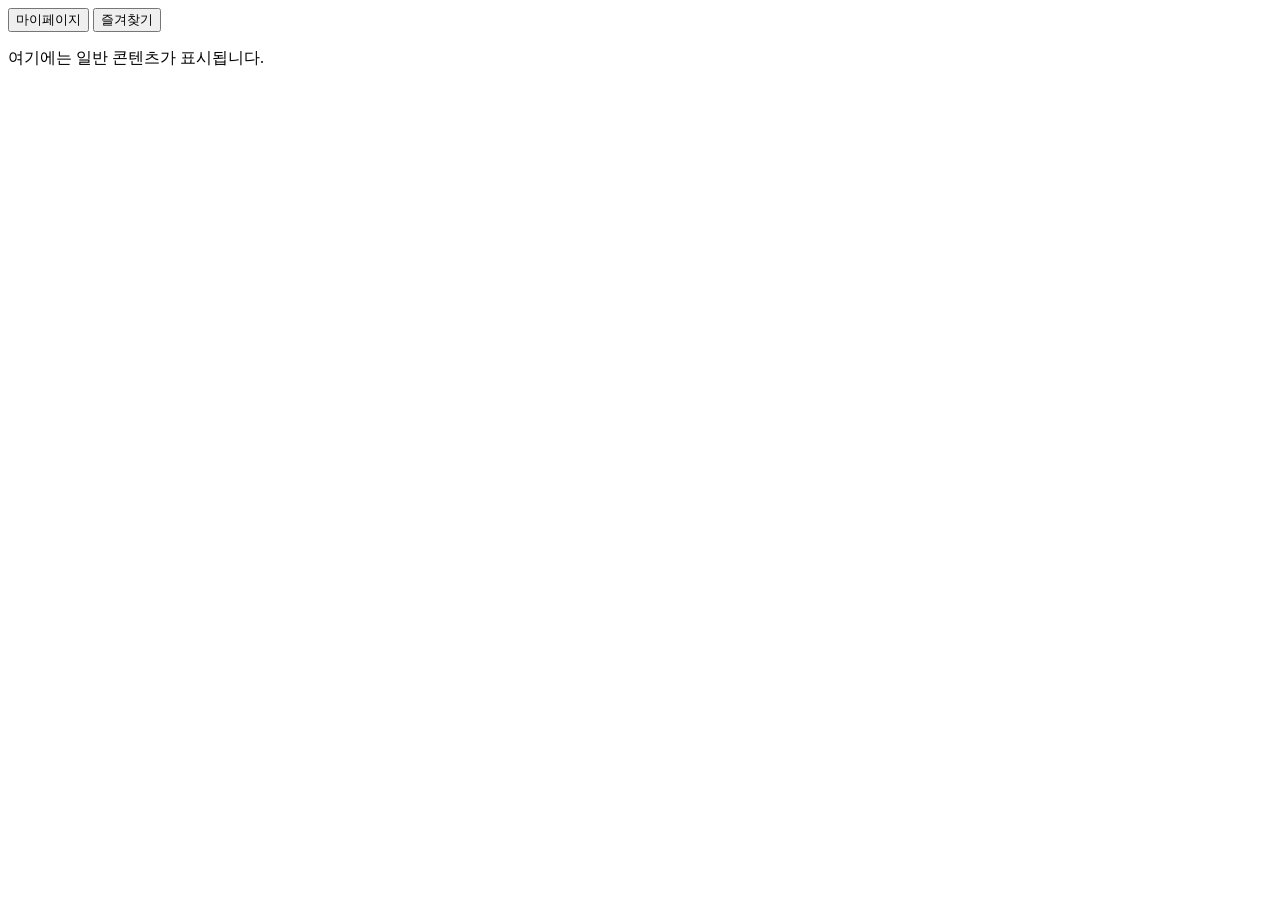
==== html/bookmark.html @ 4ba3cd77 "수정본 북마크 페이지 이동 안됌" ====
<body>
    <div class="container">
      <div class="left-panel">
        <div class="buttons">
          <button class="mypage-button">마이페이지</button>
          <button class="bookmark-button">즐겨찾기</button>
        </div>
      </div>
  
      <!-- 메인 콘텐츠 -->
      <div id="main-content" class="section active">
        <p>여기에는 일반 콘텐츠가 표시됩니다.</p>
      </div>
  
      <!-- 북마크 콘텐츠 -->
      <div id="bookmark-section" class="section" style="display:none;">
        <div class="bookmark-container">
          <div class="bookmark">
            <img src="haeundae.jpg" alt="해운대">
            <div class="bookmark-info">
              <h3>해운대 Haeundae</h3>
              <div class="rating">★ 4.3 (233)</div>
              <div class="price">₩587,150</div>
            </div>
          </div>
          <!-- 다른 북마크 항목 -->
        </div>
      </div>
    </div>
  
    <script src="/js/info.js"></script>
  </body>
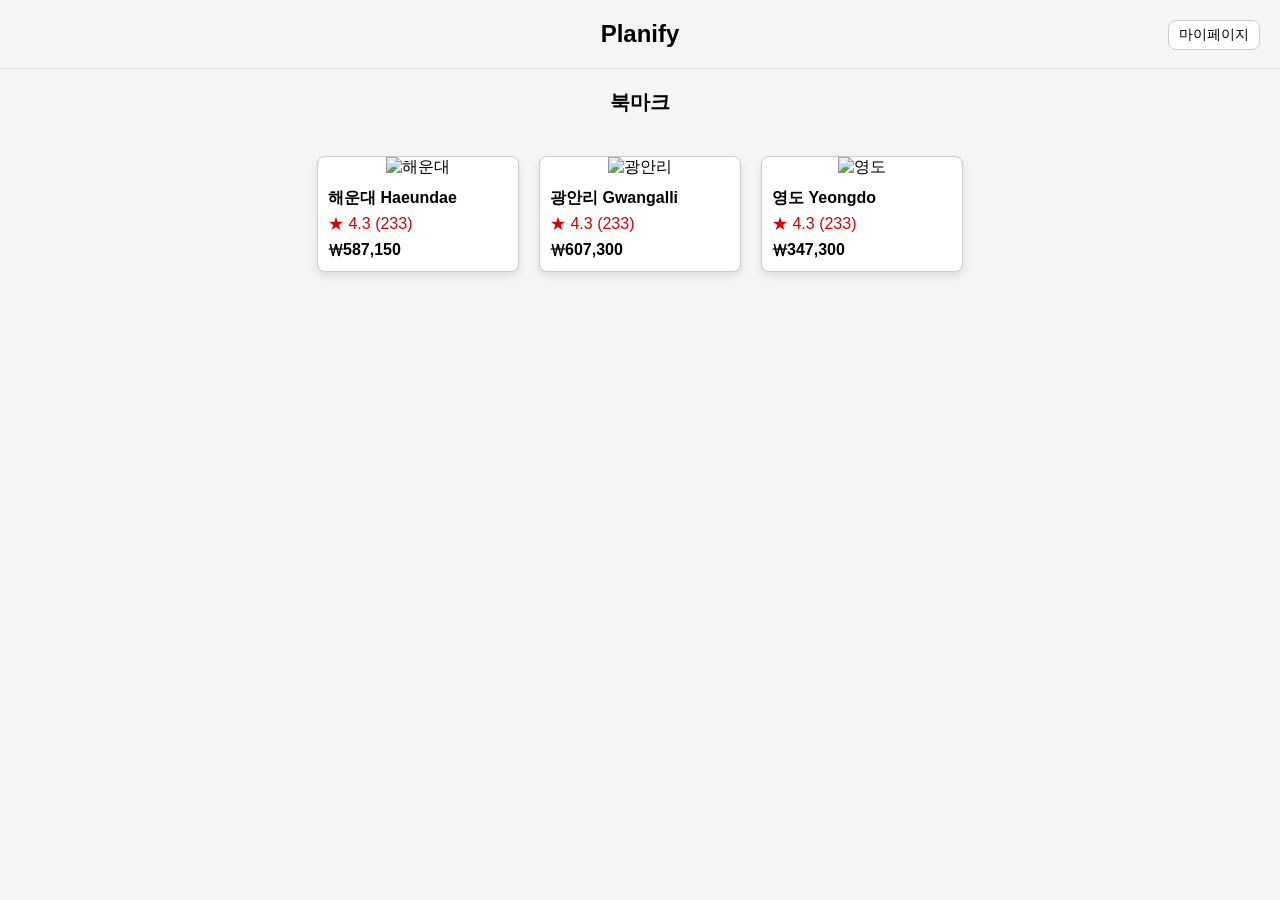
==== commit 2c8983d4: "새로운 웹페이지" ====
--- a/html/bookmark.html
+++ b/html/bookmark.html
@@ -1,33 +1,121 @@
+<!DOCTYPE html>
+<html lang="ko">
+<head>
+    <meta charset="UTF-8">
+    <meta name="viewport" content="width=device-width, initial-scale=1.0">
+    <title>Planify 북마크</title>
+    <style>
+        body {
+            font-family: Arial, sans-serif;
+            margin: 0;
+            padding: 0;
+            text-align: center;
+            background-color: #f5f5f5;
+        }
+
+        header {
+            font-size: 24px;
+            font-weight: bold;
+            padding: 20px;
+            border-bottom: 1px solid #ddd;
+            position: relative;
+        }
+
+        .mypage-button {
+            position: absolute;
+            top: 20px;
+            right: 20px;
+            font-size: 14px;
+            padding: 5px 10px;
+            border: 1px solid #ccc;
+            border-radius: 8px;
+            background-color: white;
+            cursor: pointer;
+        }
+
+        .bookmark-title {
+            font-size: 20px;
+            margin: 20px 0;
+        }
+
+        .bookmark-container {
+            display: flex;
+            justify-content: center;
+            gap: 20px;
+            flex-wrap: wrap;
+            padding: 20px;
+        }
+
+        .bookmark {
+            width: 200px;
+            border: 1px solid #ccc;
+            border-radius: 8px;
+            overflow: hidden;
+            background-color: white;
+            box-shadow: 0 4px 8px rgba(0, 0, 0, 0.1);
+        }
+
+        .bookmark img {
+            width: 100%;
+            height: auto;
+        }
+
+        .bookmark-info {
+            padding: 10px;
+            text-align: left;
+        }
+
+        .bookmark-info h3 {
+            margin: 0 0 5px;
+            font-size: 16px;
+        }
+
+        .rating {
+            color: #d00;
+            margin: 5px 0;
+        }
+
+        .price {
+            font-weight: bold;
+            font-size: 16px;
+        }
+    </style>
+</head>
 <body>
-    <div class="container">
-      <div class="left-panel">
-        <div class="buttons">
-          <button class="mypage-button">마이페이지</button>
-          <button class="bookmark-button">즐겨찾기</button>
+
+<header>
+    Planify
+    <button class="mypage-button">마이페이지</button>
+</header>
+
+<h2 class="bookmark-title">북마크</h2>
+
+<div class="bookmark-container">
+    <div class="bookmark">
+        <img src="C:\Users\kevin\OneDrive\Desktop\제목 없음.png" alt="해운대">
+        <div class="bookmark-info">
+            <h3>해운대 Haeundae</h3>
+            <div class="rating">★ 4.3 (233)</div>
+            <div class="price">₩587,150</div>
         </div>
-      </div>
-  
-      <!-- 메인 콘텐츠 -->
-      <div id="main-content" class="section active">
-        <p>여기에는 일반 콘텐츠가 표시됩니다.</p>
-      </div>
-  
-      <!-- 북마크 콘텐츠 -->
-      <div id="bookmark-section" class="section" style="display:none;">
-        <div class="bookmark-container">
-          <div class="bookmark">
-            <img src="haeundae.jpg" alt="해운대">
-            <div class="bookmark-info">
-              <h3>해운대 Haeundae</h3>
-              <div class="rating">★ 4.3 (233)</div>
-              <div class="price">₩587,150</div>
-            </div>
-          </div>
-          <!-- 다른 북마크 항목 -->
+    </div>
+    <div class="bookmark">
+        <img src="C:\Users\kevin\OneDrive\Desktop\제목 없음1.png" alt="광안리">
+        <div class="bookmark-info">
+            <h3>광안리 Gwangalli</h3>
+            <div class="rating">★ 4.3 (233)</div>
+            <div class="price">₩607,300</div>
         </div>
-      </div>
     </div>
-  
-    <script src="/js/info.js"></script>
-  </body>
-  +    <div class="bookmark">
+        <img src="C:\Users\kevin\OneDrive\Desktop\제목 없음3.png" alt="영도">
+        <div class="bookmark-info">
+            <h3>영도 Yeongdo</h3>
+            <div class="rating">★ 4.3 (233)</div>
+            <div class="price">₩347,300</div>
+        </div>
+    </div>
+</div>
+
+</body>
+</html>
